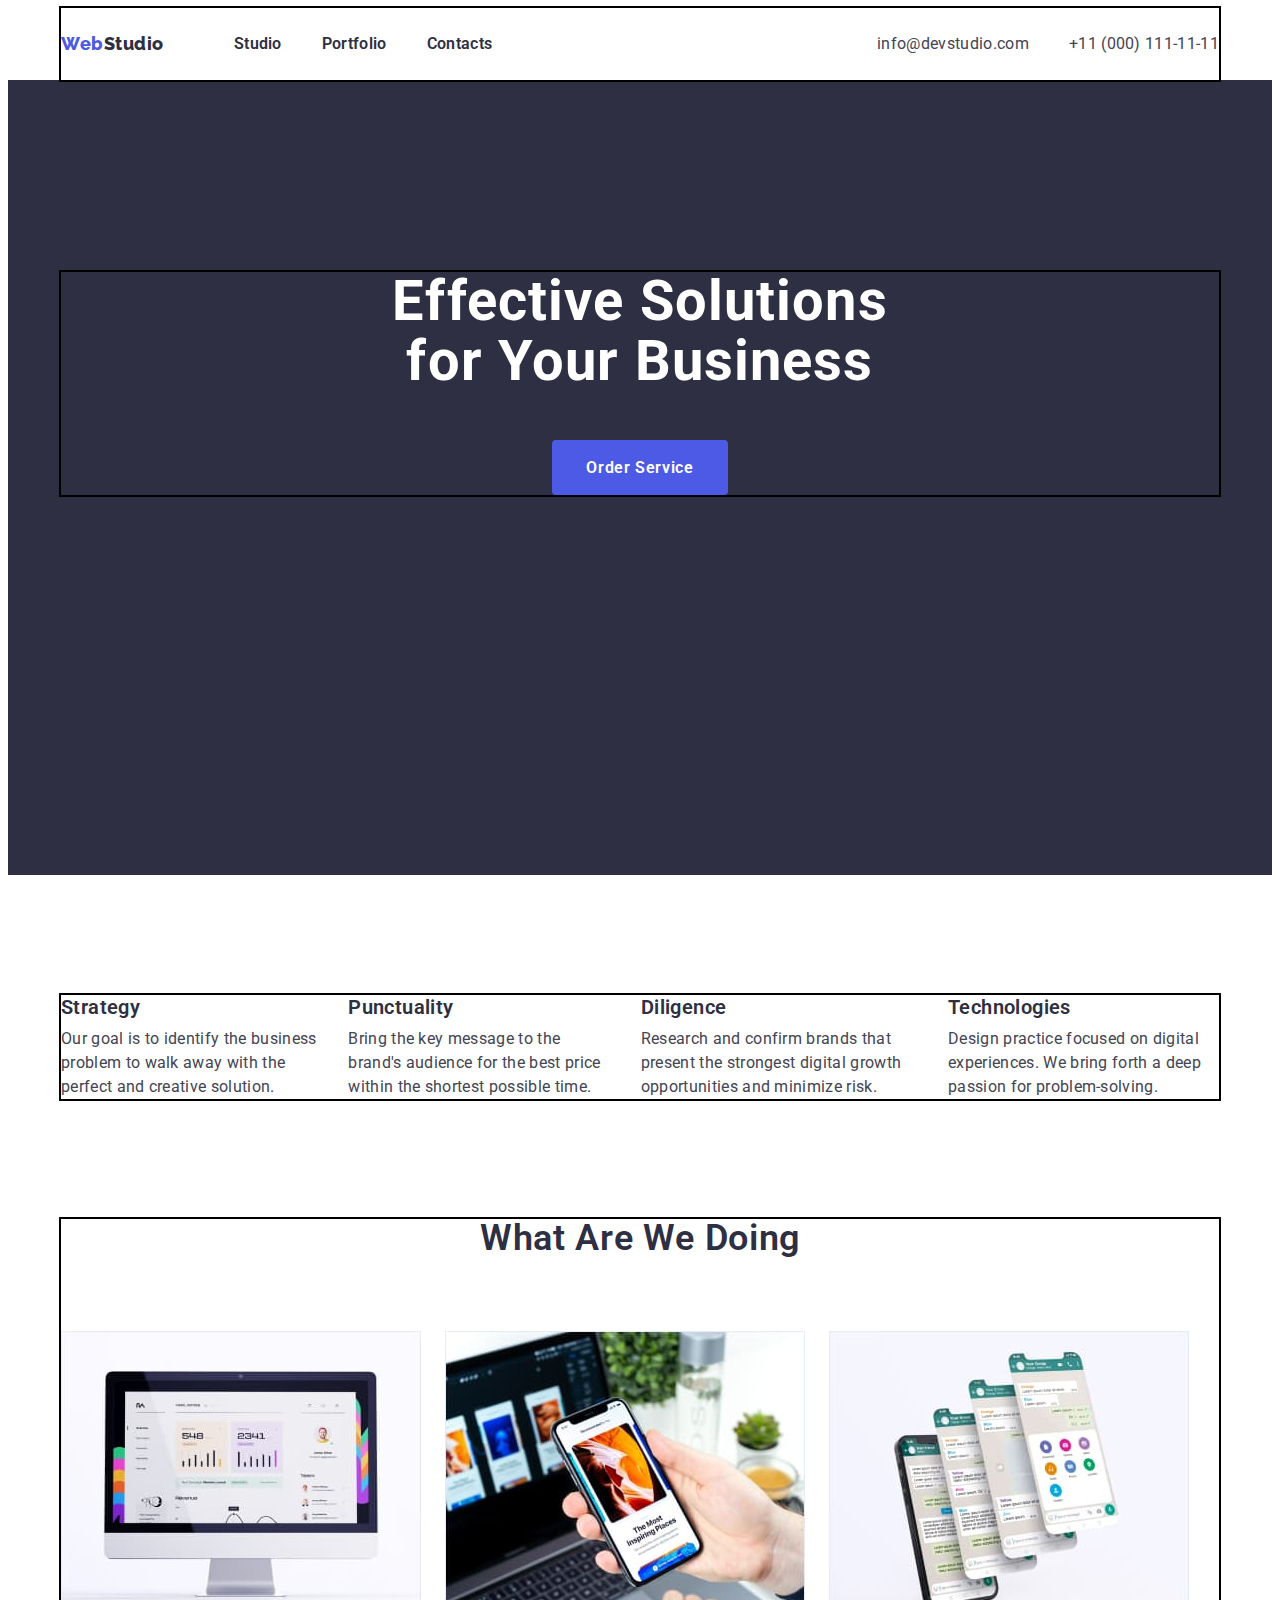
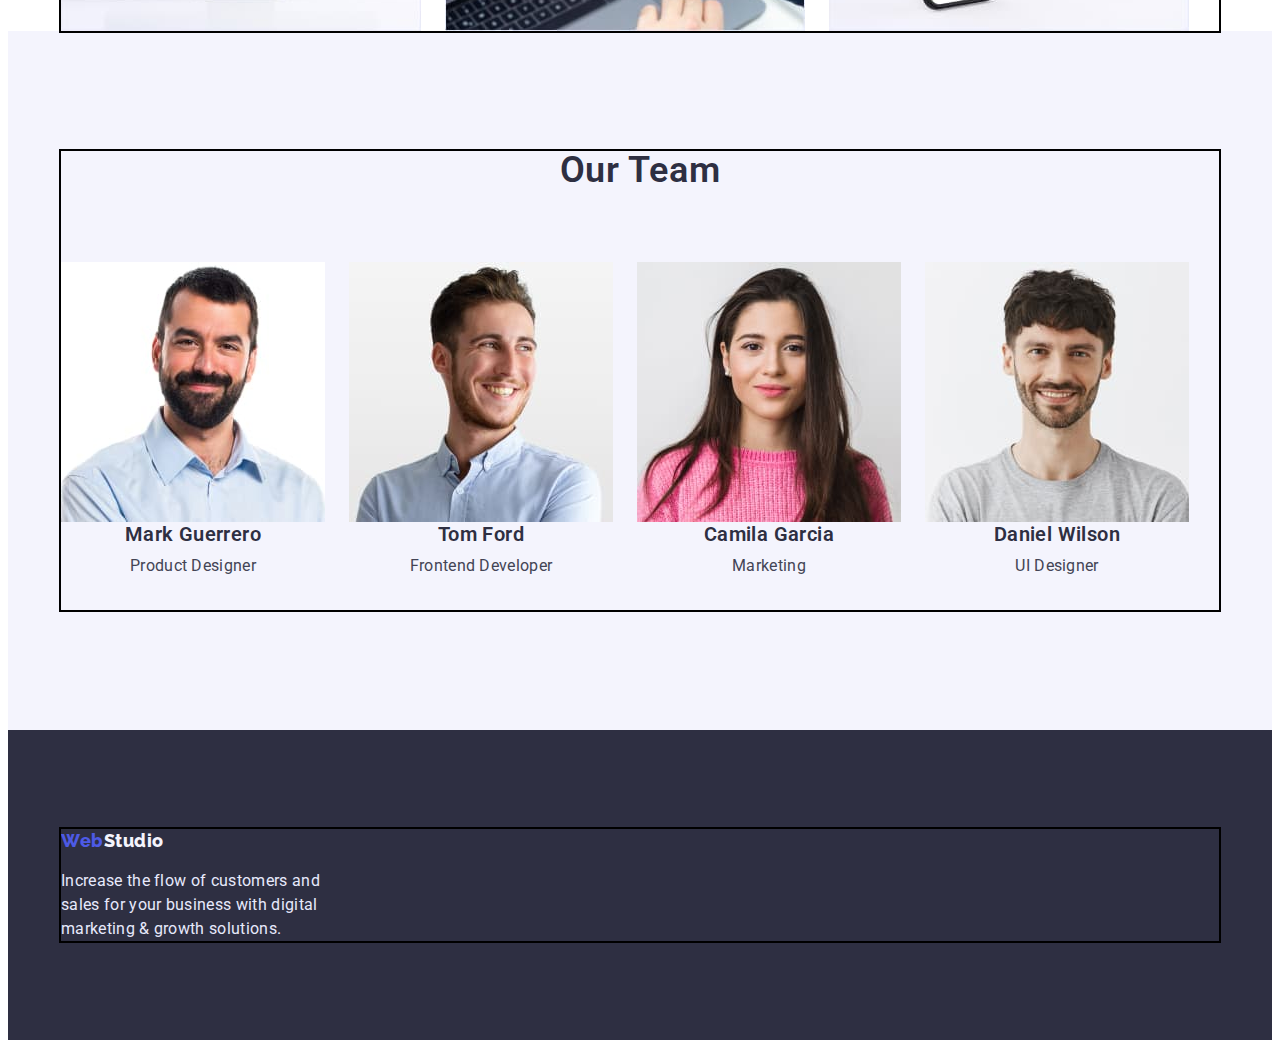
==== index.html @ b0c45e3d "Блокова модета, flexbox" ====
<!DOCTYPE html>
<html lang="en">

<head>
    <meta charset="UTF-8">
    <meta http-equiv="X-UA-Compatible" content="IE=edge">
    <meta name="viewport" content="width=device-width, initial-scale=1.0">
    <title>Web Studio</title>
    <link rel="stylesheet" href="https://fonts.googleapis.com/css2?family=Raleway:wght@700&family=Roboto:wght@400;500;700;900&display=swap">
    <link rel="stylesheet" href="https://cdnjs.cloudflare.com/ajax/libs/modern-normalize/1.1.0/modern-normalize.min.css" integrity="sha512-wpPYUAdjBVSE4KJnH1VR1HeZfpl1ub8YT/NKx4PuQ5NmX2tKuGu6U/JRp5y+Y8XG2tV+wKQpNHVUX03MfMFn9Q==" crossorigin="anonymous" referrerpolicy="no-referrer" />
    <link rel="stylesheet" href="./css/styles.css">
</head>


<body>
    <header>
        <div class="container main-nav">
            <nav>
                <ul class="site-nav">
                    <li class="item">
                        <a href="./index.html" class="logo-header"><span class="web-header">Web</span>Studio</a>
                    </li>
        
                    <li class="item">
                        <a href="./index.html" class="link"> Studio </a>
                    </li>
        
                    <li class="item">
                        <a href="./portfolio.html" class="link"> Portfolio </a>
                    </li>
        
                    <li class="item">
                        <a href="" class="link"> Contacts </a>
                    </li>
                </ul>
            </nav>
                
                <ul class="contacts">
                    <li class="item">
                        <a href="malito:info@devstudio.com" class="contacts-link"> info@devstudio.com </a>
                    </li>
                    <li class="item">
                        <a href="tel:+110001111111" class="contacts-link"> +11 (000) 111-11-11 </a>
                    </li>
                </ul>
        </div>
    </header>

    <main>
        <section class="hero">
            <div class="container">
                <h1 class="hero-title"> Effective Solutions </br> for Your Business </h1>
                <button class="hero-button" type=”button”>Order Service</button>
            </div>
        </section>
        
        <section class="section second-section">
            <div class="container">
                <h2 class="hidden-title">Who we are?</h2>
                <ul class="feature-list">
                    <li class="item">
                        <h3 class="section-secondary"> Strategy </h3>
                        <p class="section-text"> Our goal is to identify the business
                            problem to walk away with the perfect and creative solution. </p>
                    </li>
                    <li class="item">
                        <h3 class="section-secondary"> Punctuality </h3>
                        <p class="section-text"> Bring the key message to the brand's audience for the best price within the
                            shortest possible time. </p>
                    </li>
                    <li class="item">
                        <h3 class="section-secondary"> Diligence </h3>
                        <p class="section-text"> Research and confirm brands that present the strongest digital growth
                            opportunities and minimize risk.</p>
                    </li>
                    <li class="item">
                        <h3 class="section-secondary"> Technologies </h3>
                        <p class="section-text"> Design practice focused on digital experiences. We bring forth a deep
                            passion for problem-solving. </p>
                    </li>
                </ul>
            </div> 
        </section>
        
        <section class="section">
            <div class="container">
                <h2 class="section-title"> What are we doing</h2>
                <ul class="images-list">
                    <li class="item">
                        <img src="./img/what-are-we-doing-1.jpg" alt="computer" width="360">
                    </li>
                    <li class="item">
                        <img src="./img/what-are-we-doing-2.jpg" alt="phone-2" width="360">
                    </li>
                    <li class="item">
                        <img src="./img/what-are-we-doing-3.jpg" alt="phone-3" width="360">
                    </li>
                </ul>
            </div>
        </section>
        
        <section class="gray-section">
            <div class="container">
                <h2 class="title">Our Team</h2>
            <ul class="team-list">
                <li class="item">
                    <img src="./img/team1.jpg" alt="team1" width="264">
                    <h3 class="secondary">Mark Guerrero</h3>
                    <p class="text">Product Designer</p>
                </li>
                <li class="item">
                    <img src="./img/team2.jpg" alt="team2" width="264">
                    <h3 class="secondary">Tom Ford</h3>
                    <p class="text">Frontend Developer</p>
                </li>
                <li class="item">
                    <img src="./img/team3.jpg" alt="team3" width="264">
                    <h3 class="secondary">Camila Garcia</h3>
                    <p class="text">Marketing</p>
                </li>
                <li class="item">
                    <img src="./img/team4.jpg" alt="team4" width="264">
                    <h3 class="secondary">Daniel Wilson</h3>
                    <p class="text">UI Designer</p>
                </li>
            </ul>
            </div>
        </section>
    </main>

    <footer>
        <div class="container">
            <a href="./index.html" class="logo-footer"><span class="web-footer">Web</span>Studio</a>
            <p class="footer-text">Increase the flow of customers and sales for your business with digital marketing & growth solutions.</p>
        </div>
    </footer>
</body>

</html>
---- css/styles.css ----
/*загальні налаштування*/

:root {
    --primary-brand: #4D5AE5;
    --dark-color: #2E2F42;
    --success-color: #31D0AA;
    --text-color: #434455;
    --subtle-text: #8E8F99;
    --accent-color: #E7E9FC;
    --light-color: #F4F4FD;
    --white-color: #FFFFFF;

    --primary-font: Roboto, sans-serif;
    --logo-font: Raleway, sans-serif;

}

heml {
    box-sizing: border-box;
}

*,
*::before,
*::after {
    box-sizing: inherit;
}

ul,
li,
p,
h1,
h2,
h3{
    list-style: none;
    padding: 0;
    margin: 0;
}

a {
    text-decoration: none;
}

body {
    background: var(--white-color);
    color: var(--text-color);
    font-family: var(--primary-font);
}

.container {
    width: 1158px;
    /* padding-right: 15px ;
    padding-left: 15px; */
    margin: auto;
    margin-top: none;
    
    outline: 2px solid black
}

/* logo header */
.logo-header {
    display: block;
    margin-right: 30px;
    padding-top: 24px;
    padding-bottom: 24px;
    
    color: var(--dark-color);
    font-family: var(--logo-font);
    font-weight: 800;
    font-size: 18px;
    line-height: 1.33;
    letter-spacing: 0.03em;

}

.logo-header:focus {
    color: var(--primary-brand);
}

.web-header {
    color: var(--primary-brand);
    font-family: Raleway, sans-serif;
    font-weight: 800;
    font-size: 18px;
    line-height: 1.33;
    letter-spacing: 0.03em;
}

.web-header:focus {
    color: var(--dark-color);
}


/*site navigation*/

.site-nav {
    display: flex;
}

.site-nav .item:not(:last-child) {
    margin-right: 40px;
}

.site-nav .link {
    display: block;
    padding-top: 24px;
    padding-bottom: 24px;
    
    color: var(--dark-color);
    font-family: 'Roboto', sans-serif;
    font-weight: 600;
    font-size: 16px;
    line-height: 1.5;
    letter-spacing: 0.02em;
}

.site-nav .link:hover,
.site-nav .link:focus {
    color: var(--text-color);
}

.site-nav .link:active {
    color: var(--primary-brand);
}


/* contacts */

.contacts {
    display: flex;
    margin-left: auto;
}

.contacts .item:not(:last-child) {
    margin-right: 40px;
}

.contacts-link {
    display: block;
    padding-top: 24px;
    padding-bottom: 24px;
    
    color: var(--text-color);
    font-size: 16px;
    line-height: 1.5;
    letter-spacing: 0.02em;
}

.contacts-link:hover,
.contacts-link:focus {
    color: var(--primary-brand);
}

.main-nav {
    display: flex;
    align-items: center;
}

/*hero */
.hero {
    padding-top: 192px;
    margin-bottom: 120px;
    
    background: var(--dark-color);
    text-align: center;
    height: 603px;
}


.hero-title {
    margin-bottom: 48px;
    
    color: var(--white-color);
    fon-weight: 600;
    font-size: 56px;
    line-height: 1.07;
    letter-spacing: 0.02em;
}

.hero-button {
    padding: 16px 32px;
    border-radius: 4px;
    border-color: transparent;

    color: var(--white-color);
    background-color: var(--primary-brand);
    font-family: 'Roboto', sans-serif;
    font-weight: 600;
    font-size: 16px;
    line-height: 1.2;
    letter-spacing: 0.04em;
    align-items: center;
    cursor: pointer;

}

.hero-button:hover,
.hero-button:focus {
    color: var(--light-color);
    background-color: var(--primary-brand);
}

.hero-button:active {
    color: var(--primary-brand);
    background-color: var(--light-color);
}


/* who we are */

.hidden-title {
    display: none;
}

 /* h3 */
.section-secondary {
    margin-bottom: 8px;
    
    color: var(--dark-color);
    font-weight: 600;
    font-size: 20px;
    line-height: 1.2;
    letter-spacing: 0.02em;
}

/* p */
.section-text {  
    color: var(--text-color);
    font-size: 16px;
    line-height: 1.5;
    letter-spacing: 0.02em;
}

.feature-list {
    display: flex;
    margin-bottom: 120px;
}
.feature-list .item {
    /* width: 264px; */
}

.feature-list .item:not(:last-child){
    margin-right: 24px;
}


/* what are we doing*/

/* h2 */
.section-title {
    margin-bottom: 72px;
    
    color: var(--dark-color);
    font-weight: 600;
    font-size: 36px;
    line-height: 1.1;
    letter-spacing: 0.02em;
    text-align: center;
    text-transform: capitalize;
}

img {
    display: block;
}

.images-list {
    display: flex;
    /* margin-bottom: 120px; */
}

.images-list .item:not(:last-child) {
    margin-right: 24px;
}

/* Our Team */

.gray-section {
    background-color: var(--light-color);
    height: min-content 732px;
    padding-top: 120px;
    padding-bottom: 120px
    ;
}

/* h2 gray-section */
.gray-section .title {
    margin-top: 0;
    margin-bottom: 72px;
    
    color: var(--dark-color);
    font-weight: 600;
    font-size: 36px;
    line-height: 1.1;
    letter-spacing: 0.02em;
    text-align: center;
    text-transform: capitalize;
}

/* h3  gray-section*/
.gray-section .secondary {
    margin-top: 0;
    margin-bottom: 8px;
    
    color: var(--dark-color);
    font-weight: 600;
    font-size: 20px;
    line-height: 1.2;
    letter-spacing: 0.02em;
}

/* p gray-section */
.gray-section .text {
    margin-bottom:32px;
    
    color: var(--text-color);
    font-size: 16px;
    line-height: 1.5;
    letter-spacing: 0.02em;
}

.team-list {
    display: flex;
    text-align: center; 
}

.team-list .item:not(:last-child) {
    margin-right: 24px;
}

/* footer */

footer {
    display: flex;

    align-items:center;

    height: 310px;
    background-color: var(--dark-color);
    
}

/* logo footer*/

.logo-footer {
    margin-bottom: 16px;

    color: var(--light-color);
    font-family: Raleway, sans-serif;
    font-weight: 800;
    font-size: 18px;
    line-height: 1.33;
    letter-spacing: 0.03em;
    
    display:inline-block;
}

.logo-footer:focus {
    color: var(--primary-brand);
}

.web-footer {
    color: var(--primary-brand);
    font-family: Raleway, sans-serif;
    font-weight: 800;
    font-size: 18px;
    line-height: 1.33;
    letter-spacing: 0.03em;
    
    display:inline-block;
}

.web-footer:focus {
    color: var(--light-color);
}


.footer-text {
    width: 264px;
    color: var(--accent-color);
    font-size: 16px;
    line-height: 1.5;
    letter-spacing: 0.02em;
}

/*p. portfolio*/


/* section button*/
.filter {
    display: flex;
    justify-content: center;
    padding-top: 96px;
    margin-bottom: 72px;
    background-color: red;

    /* background-color: red; */

}

.filter .button:not(:last-child){
    margin-right: 24px;
}

.filter-button {
    background-color: var(--light-color);
    font-family: 'Roboto', sans-serif; 
    font-weight: 600;
    font-size: 16px;
    line-height: 1.5;
    letter-spacing: 0.04em;
    cursor: pointer;
}

.filter-button:hover,
.filter-button:focus {
    background-color: var(--primary-brand);
    color: var(--white-color);
}

/* Projects */

.projects-list {
    display: flex;
    flex-wrap: wrap;
    width: 360px;
}

.projects-list .list {
    margin-right: 24px;
    margin-bottom: 48px;
}

.img-projects {
    margin-bottom: 32px;
}





.white-text {
    color: var(--light-color);
    font-size: 16px;
    line-height: 1.5;
    letter-spacing: 0.02em;
}
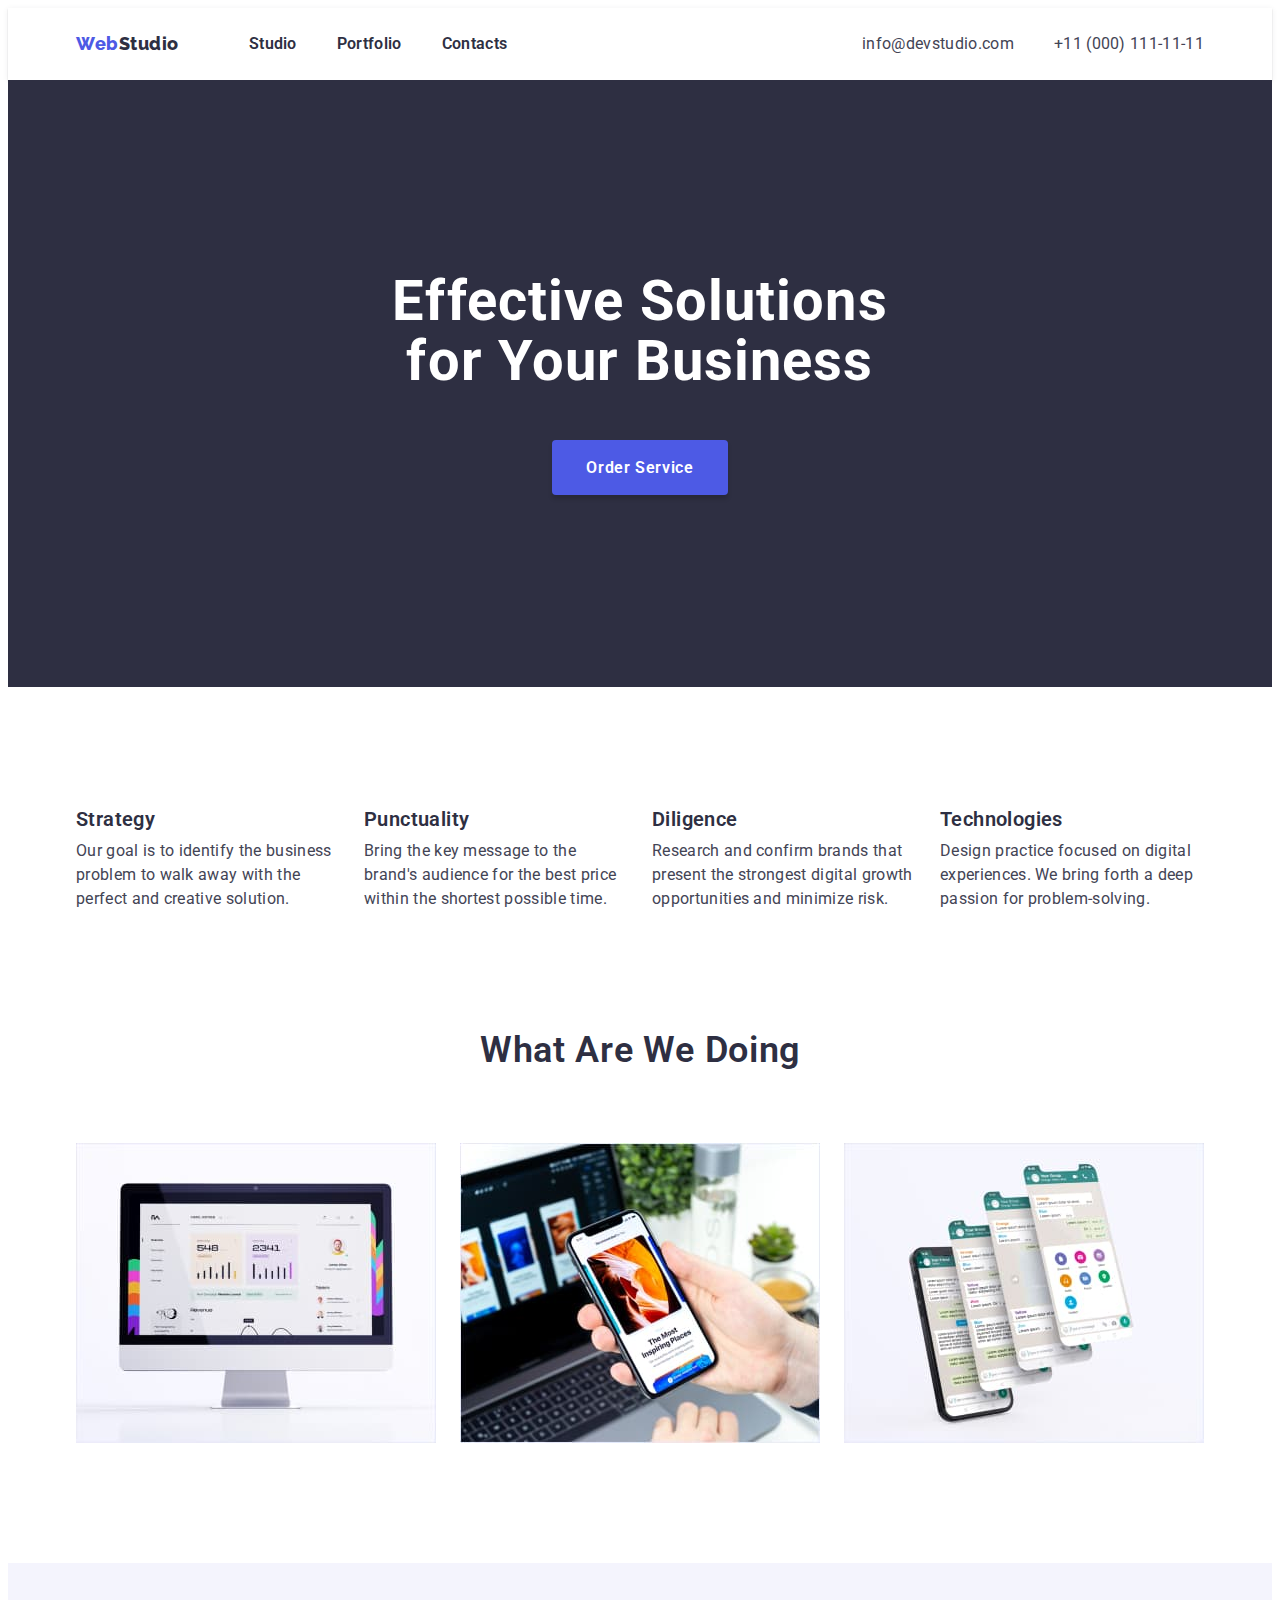
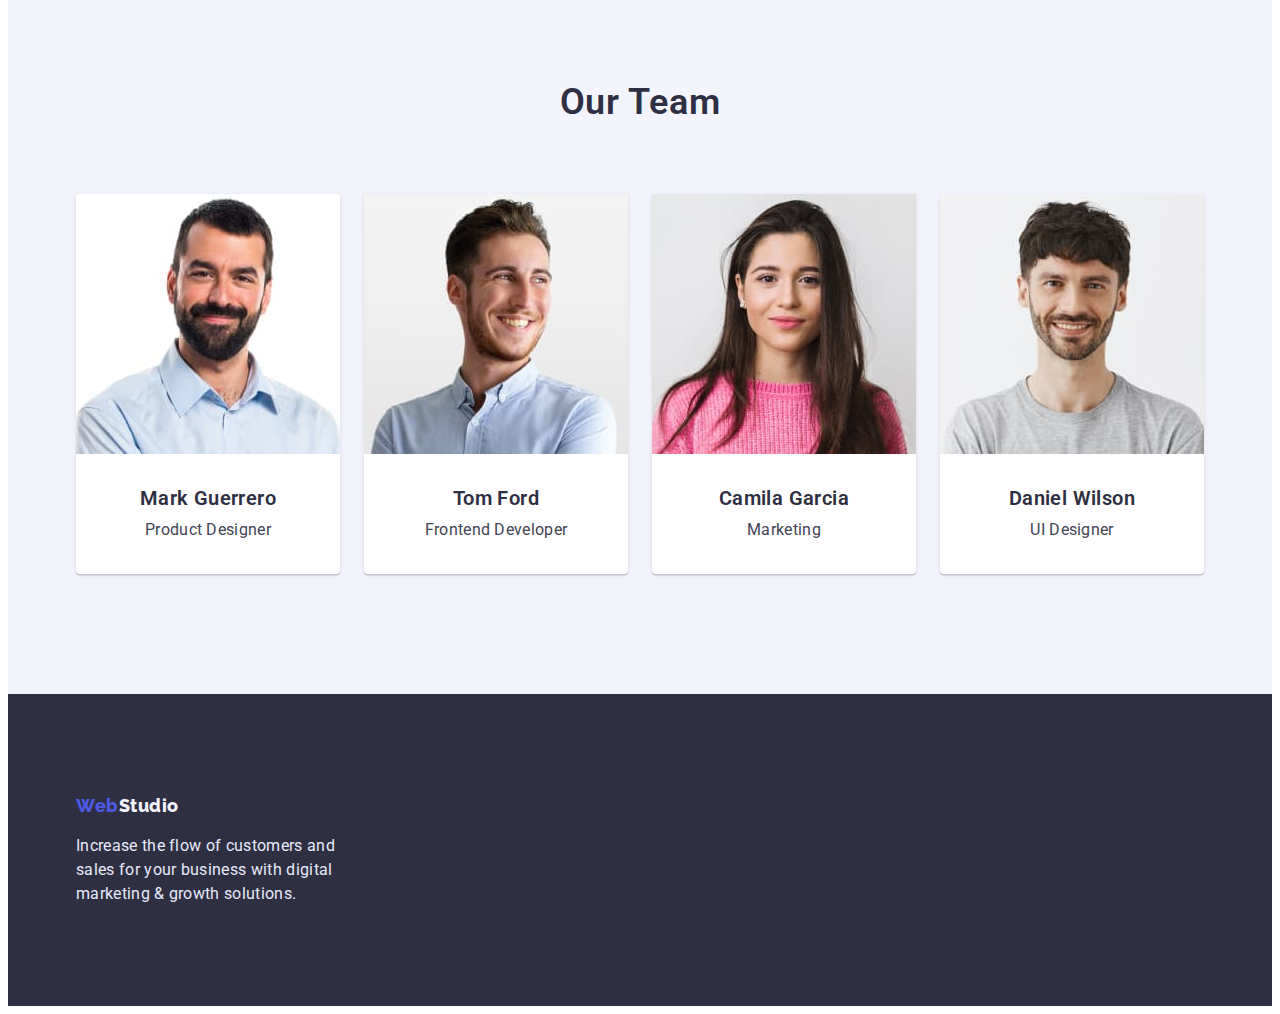
==== commit dbd1e8be: "змінені стилі cssта додані класи в html" ====
--- a/index.html
+++ b/index.html
@@ -104,22 +104,22 @@
                 <h2 class="title">Our Team</h2>
             <ul class="team-list">
                 <li class="item">
-                    <img src="./img/team1.jpg" alt="team1" width="264">
+                    <img class="img-team" src="./img/team1.jpg" alt="team1" width="264">
                     <h3 class="secondary">Mark Guerrero</h3>
                     <p class="text">Product Designer</p>
                 </li>
                 <li class="item">
-                    <img src="./img/team2.jpg" alt="team2" width="264">
+                    <img class="img-team" src="./img/team2.jpg" alt="team2" width="264">
                     <h3 class="secondary">Tom Ford</h3>
                     <p class="text">Frontend Developer</p>
                 </li>
                 <li class="item">
-                    <img src="./img/team3.jpg" alt="team3" width="264">
+                    <img class="img-team" src="./img/team3.jpg" alt="team3" width="264">
                     <h3 class="secondary">Camila Garcia</h3>
                     <p class="text">Marketing</p>
                 </li>
                 <li class="item">
-                    <img src="./img/team4.jpg" alt="team4" width="264">
+                    <img class="img-team" src="./img/team4.jpg" alt="team4" width="264">
                     <h3 class="secondary">Daniel Wilson</h3>
                     <p class="text">UI Designer</p>
                 </li>
@@ -129,11 +129,11 @@
     </main>
 
     <footer>
-        <div class="container">
+        <div class="container footer">
             <a href="./index.html" class="logo-footer"><span class="web-footer">Web</span>Studio</a>
             <p class="footer-text">Increase the flow of customers and sales for your business with digital marketing & growth solutions.</p>
         </div>
     </footer>
 </body>
 
-</html>+</html> --- a/css/styles.css
+++ b/css/styles.css
@@ -12,10 +12,9 @@
 
     --primary-font: Roboto, sans-serif;
     --logo-font: Raleway, sans-serif;
-
-}
-
-heml {
+}
+
+html {
     box-sizing: border-box;
 }
 
@@ -48,12 +47,15 @@
 
 .container {
     width: 1158px;
-    /* padding-right: 15px ;
-    padding-left: 15px; */
-    margin: auto;
+    margin: 0 auto;
+    padding: 0 15px;
     margin-top: none;
     
-    outline: 2px solid black
+    /* outline: 2px solid black */
+}
+
+header {
+    box-shadow: 0px 2px 1px rgba(46, 47, 66, 0.08), 0px 1px 1px rgba(46, 47, 66, 0.16), 0px 1px 6px rgba(46, 47, 66, 0.08);
 }
 
 /* logo header */
@@ -158,13 +160,13 @@
 /*hero */
 .hero {
     padding-top: 192px;
+    padding-bottom: 192px;
     margin-bottom: 120px;
     
     background: var(--dark-color);
     text-align: center;
-    height: 603px;
-}
-
+    /* height: 603px; */
+}
 
 .hero-title {
     margin-bottom: 48px;
@@ -183,6 +185,8 @@
 
     color: var(--white-color);
     background-color: var(--primary-brand);
+    box-shadow: 0px 4px 4px rgba(0, 0, 0, 0.15);
+    
     font-family: 'Roboto', sans-serif;
     font-weight: 600;
     font-size: 16px;
@@ -234,8 +238,9 @@
     display: flex;
     margin-bottom: 120px;
 }
-.feature-list .item {
-    /* width: 264px; */
+
+.feature-list .item{
+    width: 264px;
 }
 
 .feature-list .item:not(:last-child){
@@ -264,7 +269,7 @@
 
 .images-list {
     display: flex;
-    /* margin-bottom: 120px; */
+    margin-bottom: 120px;
 }
 
 .images-list .item:not(:last-child) {
@@ -283,7 +288,6 @@
 
 /* h2 gray-section */
 .gray-section .title {
-    margin-top: 0;
     margin-bottom: 72px;
     
     color: var(--dark-color);
@@ -297,7 +301,6 @@
 
 /* h3  gray-section*/
 .gray-section .secondary {
-    margin-top: 0;
     margin-bottom: 8px;
     
     color: var(--dark-color);
@@ -317,9 +320,19 @@
     letter-spacing: 0.02em;
 }
 
+.img-team {
+    margin-bottom: 32px;
+}
+
 .team-list {
     display: flex;
     text-align: center; 
+}
+
+.team-list .item {
+    background: #FFFFFF;
+    box-shadow: 0px 1px 6px rgba(46, 47, 66, 0.08), 0px 1px 1px rgba(46, 47, 66, 0.16), 0px 2px 1px rgba(46, 47, 66, 0.08);
+    border-radius: 0px 0px 4px 4px;
 }
 
 .team-list .item:not(:last-child) {
@@ -330,19 +343,22 @@
 
 footer {
     display: flex;
-
     align-items:center;
-
-    height: 310px;
+    
+    /* height: 310px; */
     background-color: var(--dark-color);
-    
+}
+
+.footer{
+    padding-top: 100px;
+    padding-bottom: 100px;
 }
 
 /* logo footer*/
 
 .logo-footer {
     margin-bottom: 16px;
-
+    
     color: var(--light-color);
     font-family: Raleway, sans-serif;
     font-weight: 800;
@@ -389,11 +405,7 @@
     display: flex;
     justify-content: center;
     padding-top: 96px;
-    margin-bottom: 72px;
-    background-color: red;
-
-    /* background-color: red; */
-
+    padding-bottom: 72px;
 }
 
 .filter .button:not(:last-child){
@@ -401,7 +413,13 @@
 }
 
 .filter-button {
+    padding: 12px 24px;
+    border: 1px solid #E7E9FC;
+    border-radius: 4px;
+
     background-color: var(--light-color);
+    color: var(--primary-brand);
+
     font-family: 'Roboto', sans-serif; 
     font-weight: 600;
     font-size: 16px;
@@ -418,21 +436,42 @@
 
 /* Projects */
 
+.projects-img {
+    margin-bottom: 32px;
+}
+
+/* p */
+.projects-text {
+    margin-bottom: 32px;
+    margin-left: 16px;
+}
+
+/* h3 */
+.projects-title{
+    margin-left: 16px;
+}
+
+
 .projects-list {
     display: flex;
-    flex-wrap: wrap;
+    flex-wrap: wrap; 
+    margin-bottom: 120px;
+}
+
+.projects-list .list{
     width: 360px;
-}
-
-.projects-list .list {
+
+    border: 0.5px solid var(--light-color);
+    box-shadow: 0px 1px 6px rgba(46, 47, 66, 0.08);
+}
+
+.projects-list .list:not(:nth-child(3n)) {
     margin-right: 24px;
+}
+
+.projects-list .list:not(:nth-last-child(-n + 3)) {
     margin-bottom: 48px;
 }
-
-.img-projects {
-    margin-bottom: 32px;
-}
-
 
 
 
